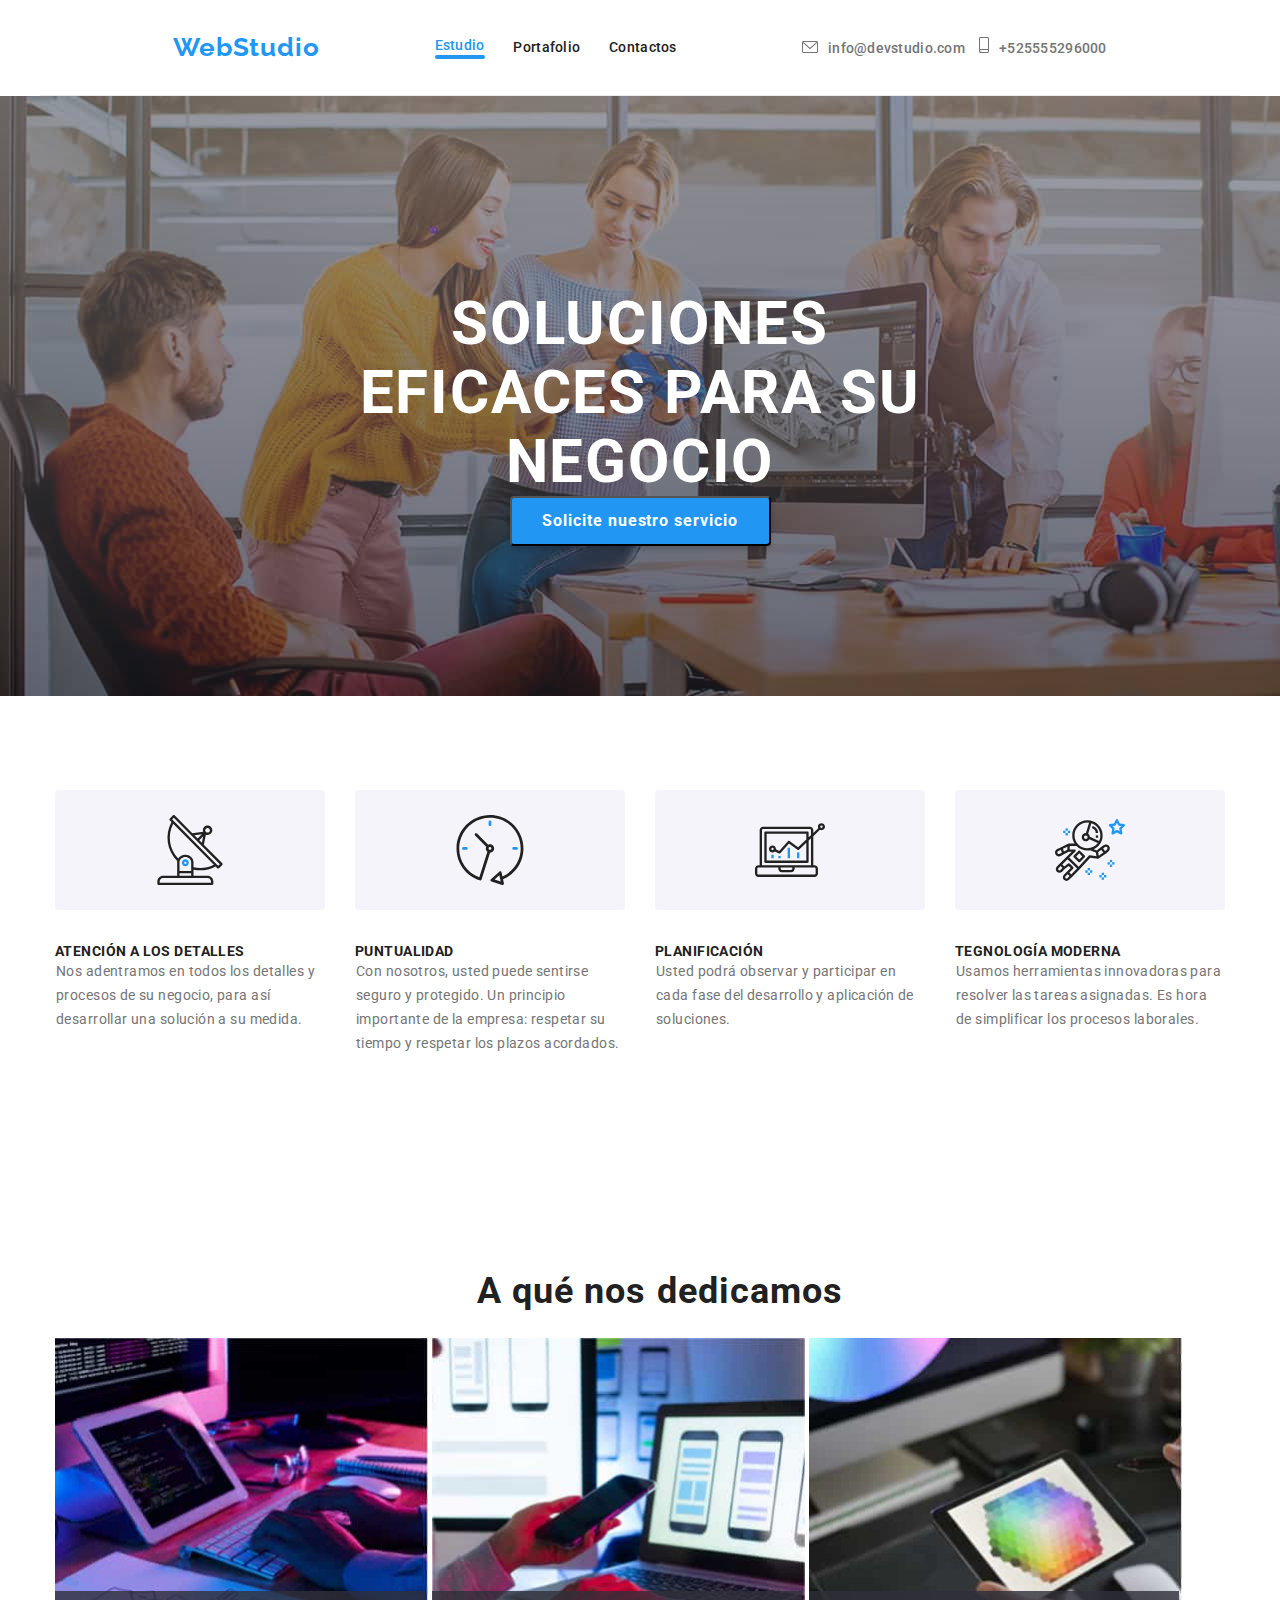
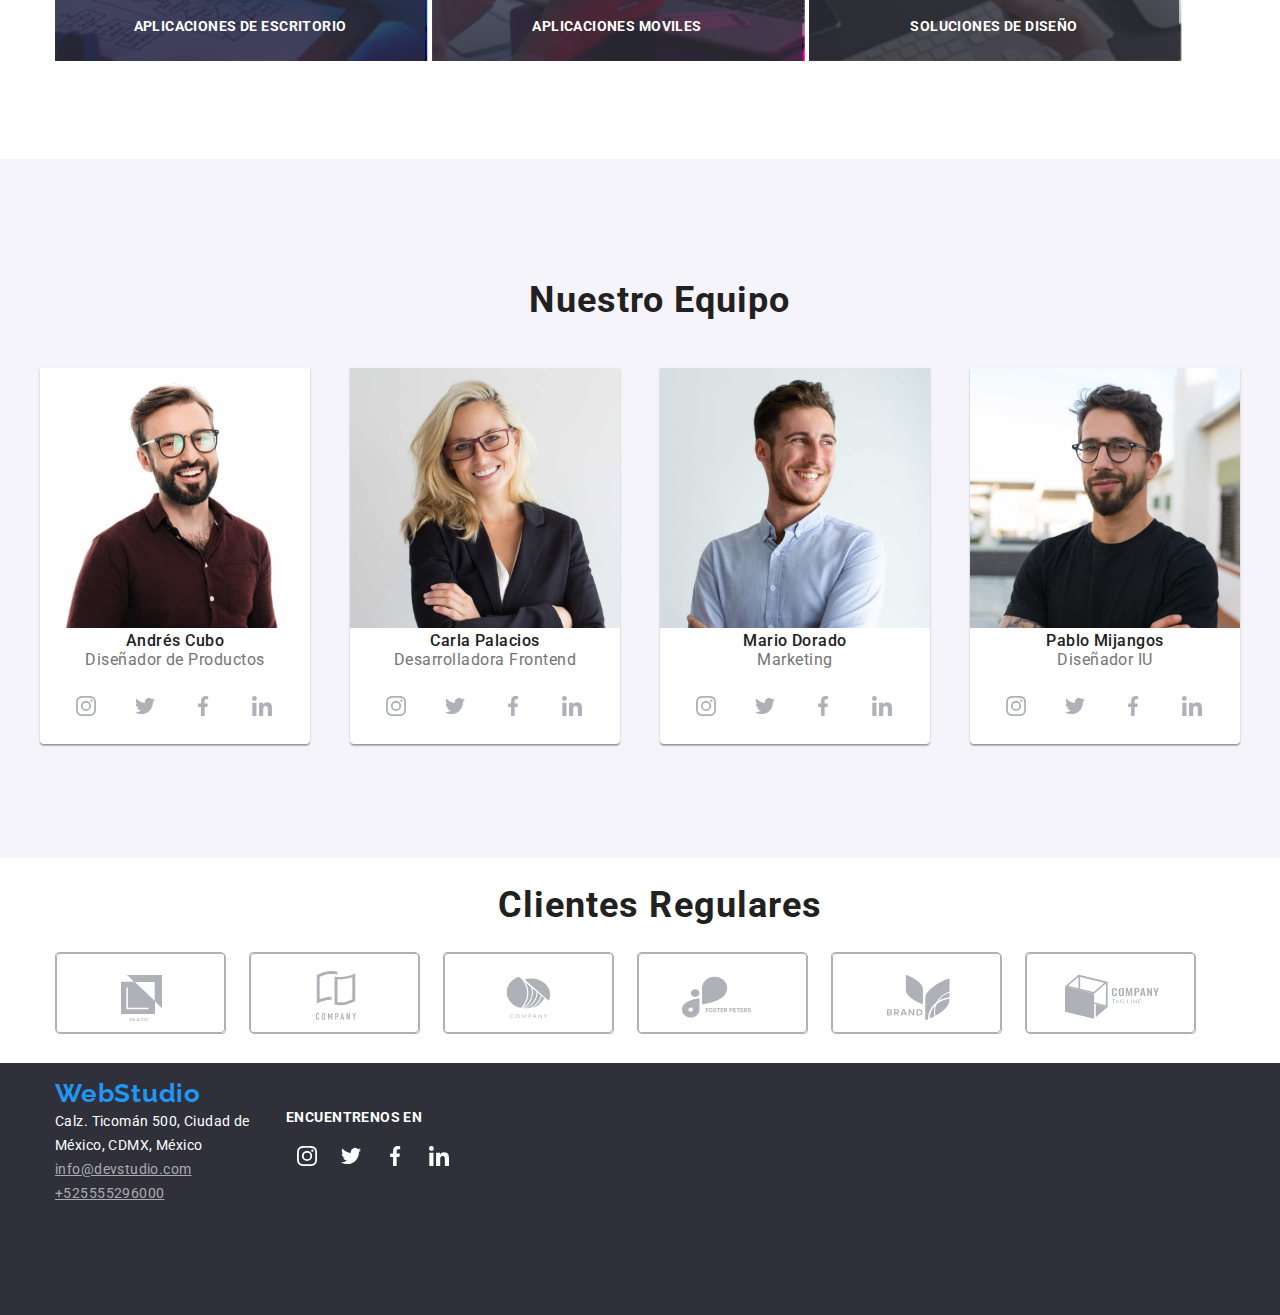
==== index.html @ a1d6a70d "copy task 5" ====
<!DOCTYPE html>
<html lang="en">
  <head>
    <meta charset="UTF-8">
    <meta http-equiv="X-UA-Compatible" content="IE=edge">
    <meta name="viewport" content="width=device-width, initial-scale=1.0">
    <title>WebStudio</title>
    <link
      rel="stylesheet"
      href="https://cdnjs.cloudflare.com/ajax/libs/modern-normalize/1.1.0/modern-normalize.css">
    <link rel="stylesheet" href="./css/styles.css">
    <link rel="preconnect" href="https://fonts.googleapis.com">
    <link rel="preconnect" href="https://fonts.gstatic.com" crossorigin>
    <link
      href="https://fonts.googleapis.com/css2?family=Raleway:wght@700&family=Roboto:wght@400;500;700;900&display=swap"
      rel="stylesheet"
      >
  </head>
  <body>
    <header class="container">
          <ul class="links">
            <li><a class="logo" href="">WebStudio</a></li>
            <ul class="links2">
            <li><a class="link active" href="index.html">Estudio</a></li>
            <li><a class="link" href="portfolio.html">Portafolio</a></li>
            <li><a class="link" href="#">Contactos</a></li>
            </ul>
            <li>
              <a class="contact1" href="mailto:info@devstudio.com">
                    <svg class="icon2">
                      <use href="./images/svg/icons.svg#sobre"></use>
                    </svg>info@devstudio.com</a
              >
              <a class="contact2" href="tel:+525555296000">
                    <svg class="icon-tel">
                      <use href="./images/svg/icons.svg#telefono"></use>
                    </svg>+525555296000</a>
            </li>
          </ul>
    </header>
    <main>
      <div class="top">
        <section class="container title1">
          <h1>SOLUCIONES EFICACES PARA SU NEGOCIO</h1>
            <button class="button1" type="button" data-modal-open>
            Solicite nuestro servicio
          </button>
          <div class="backdrop is-hidden" data-modal>
            <div class="modal">
              <button class="modal-close" data-modal-close>
                    <svg class="icon4">
                      <use href="./images/svg/icons.svg#close"></use>
                    </svg>
              </button>
            </div>
          </div>
        </section>
      </div>
      <section>
        <div class="subtitles container">
          <ul>
            <li>
                  <a href="#">
                    <svg class="">
                      <use href="./images/svg/icons.svg#antena"></use>
                    </svg>
                  </a>
            </li>
           <li>
            ATENCIÓN A LOS DETALLES
            <p class="text">
              Nos adentramos en todos los detalles y procesos de su negocio,
              para así desarrollar una solución a su medida.
            </p>
          </li>
          </ul>
          <ul>
            <li>
                  <a href="#">
                    <svg>
                      <use href="./images/svg/icons.svg#reloj"></use>
                    </svg>
                  </a>
            </li>
            <li>
            PUNTUALIDAD
            <p class="text">
              Con nosotros, usted puede sentirse seguro y protegido. Un
              principio importante de la empresa: respetar su tiempo y respetar
              los plazos acordados.
            </p>
          </li>
          </ul>
          <ul>
            <li>
                  <a href="#">
                    <svg class="">
                      <use href="./images/svg/icons.svg#grafica"></use>
                    </svg>
                  </a>
            </li>
          <li>
            PLANIFICACIÓN
            <p class="text">
              Usted podrá observar y participar en cada fase del desarrollo y
              aplicación de soluciones.
            </p>
          </li>
          </ul>
          <ul>
            <li>
                  <a href="#">
                    <svg class="">
                      <use href="./images/svg/icons.svg#astronauta"></use>
                    </svg>
                  </a>
            </li>
          <li>
            TEGNOLOGÍA MODERNA
            <p class="text">
              Usamos herramientas innovadoras para resolver las tareas
              asignadas. Es hora de simplificar los procesos laborales.
            </p>
          </li>
        </ul>
        </div>
      </section>
      <section>
        <div class="container">
          <h2 class="title2">A qué nos dedicamos</h2>
          <div class="images">
          <img
            src="./images/image1.jpg"
            alt="image1"
            width="373"
            class="services1"
          >
          <div class="bgimages-titles"><p class="bgimages-title">Aplicaciones de Escritorio</p></div>
          </div>
          <div class="images">
          <img
            src="./images/image2.jpg"
            alt="image2"
            width="373"
            class="services1"
          >
          <div class="bgimages-titles"><p class="bgimages-title">Aplicaciones Moviles</p></div>
          </div>
          <div class="images">
          <img
            src="./images/image3.jpg"
            alt="image3"
            width="373"
            class="services1"
          >
          <div class="bgimages-titles"><p class="bgimages-title">Soluciones de Diseño</p></div>
          </div>
        </div>
      </section>
      <section class="bgcolor">
        <div class="container">
          <h2 class="title2">Nuestro Equipo</h2>
          <ul class="team-container">
            <li class="team-card">
              <img
                src="./images/team1.jpg"
                alt="Diseñador de prouctos"
                width="270"
                class="services"
              >
              <h3 class="title3">Andrés Cubo</h3>
              <p class="carge">Diseñador de Productos</p>
              <div class="redes-icons">
                <div class="social-container">
                  <a class="social-container" href="#">
                    <svg class="icon">
                      <use href="./images/svg/icons.svg#instagram"></use>
                    </svg>
                  </a>
                </div>
                 <div class="social-container">
                  <a class="social-container" href="#">
                    <svg class="icon">
                      <use href="./images/svg/icons.svg#twitter"></use>
                    </svg>
                  </a>
                </div>
                  <div class="social-container">
                  <a class="social-container" href="#">
                    <svg class="icon">
                      <use href="./images/svg/icons.svg#facebook"></use>
                    </svg>
                  </a>
                </div>
                  <div class="social-container">
                  <a class="social-container" href="#">
                    <svg class="icon">
                      <use href="./images/svg/icons.svg#linkedin"></use>
                    </svg>
                  </a>
                </div>
                </div>
            </li>
            <li class="team-card">
              <img
                src="./images/team2.jpg"
                alt="Desarroladora Frontend"
                width="270"
                class="services"
              >
              <h3 class="title3">Carla Palacios</h3>
              <p class="carge">Desarrolladora Frontend</p>
              <div class="redes-icons">
                <div class="social-container">
                  <a class="social-container" href="#">
                    <svg class="icon">
                      <use href="./images/svg/icons.svg#instagram"></use>
                    </svg>
                  </a>
                </div>
                 <div class="social-container">
                  <a class="social-container" href="#">
                    <svg class="icon">
                      <use href="./images/svg/icons.svg#twitter"></use>
                    </svg>
                  </a>
                </div>
                  <div class="social-container">
                  <a class="social-container" href="#">
                    <svg class="icon">
                      <use href="./images/svg/icons.svg#facebook"></use>
                    </svg>
                  </a>
                </div>
                  <div class="social-container">
                  <a class="social-container" href="#">
                    <svg class="icon">
                      <use href="./images/svg/icons.svg#linkedin"></use>
                    </svg>
                  </a>
                </div>
                </div>
            </li>
            <li class="team-card">
              <img
                src="./images/team3.jpg"
                alt="Marketing"
                width="270"
                class="services"
              >
              <h3 class="title3">Mario Dorado</h3>
              <p class="carge">Marketing</p>
              <div class="redes-icons">
                <div class="social-container">
                  <a class="social-container" href="#">
                    <svg class="icon">
                      <use href="./images/svg/icons.svg#instagram"></use>
                    </svg>
                  </a>
                </div>
                 <div class="social-container">
                  <a class="social-container" href="#">
                    <svg class="icon">
                      <use href="./images/svg/icons.svg#twitter"></use>
                    </svg>
                  </a>
                </div>
                  <div class="social-container">
                  <a class="social-container" href="#">
                    <svg class="icon">
                      <use href="./images/svg/icons.svg#facebook"></use>
                    </svg>
                  </a>
                </div>
                  <div class="social-container">
                  <a class="social-container" href="#">
                    <svg class="icon">
                      <use href="./images/svg/icons.svg#linkedin"></use>
                    </svg>
                  </a>
                </div>
                </div>
            </li>
            <li class="team-card">
              <img
                src="./images/team4.jpg"
                alt="Diseñador IU"
                width="270"
                class="services"
              >
              <h3 class="title3">Pablo Mijangos</h3>
              <p class="carge">Diseñador IU</p>
              <div class="redes-icons">
                <div class="social-container">
                  <a class="social-container" href="#">
                    <svg class="icon">
                      <use href="./images/svg/icons.svg#instagram"></use>
                    </svg>
                  </a>
                </div>
                 <div class="social-container">
                  <a class="social-container" href="#">
                    <svg class="icon">
                      <use href="./images/svg/icons.svg#twitter"></use>
                    </svg>
                  </a>
                </div>
                  <div class="social-container">
                  <a class="social-container" href="#">
                    <svg class="icon">
                      <use href="./images/svg/icons.svg#facebook"></use>
                    </svg>
                  </a>
                </div>
                  <div class="social-container">
                  <a class="social-container" href="#">
                    <svg class="icon">
                      <use href="./images/svg/icons.svg#linkedin"></use>
                    </svg>
                  </a>
                </div>
                </div>
            </li>
          </ul>
        </div>
      </section>
      
      <section class="container">
          <h2 class="title2">Clientes Regulares</h2>

                <div class="team-container2">
                  <a class="team-container2" href="#">
                    <svg class="clients">
                      <use href="./images/svg/icons.svg#client1"></use>
                    </svg>
                  </a>
                </div>

                <div class="team-container2">
                  <a class="team-container2" href="#">
                    <svg class="clients">
                      <use href="./images/svg/icons.svg#client2"></use>
                    </svg>
                  </a>
                </div>

                <div class="team-container2">
                  <a class="team-container2" href="#">
                    <svg class="clients">
                      <use href="./images/svg/icons.svg#client3"></use>
                    </svg>
                  </a>
                </div>
                
                <div class="team-container2">
                  <a class="team-container2" href="#">
                    <svg class="clients">
                      <use href="./images/svg/icons.svg#client4"></use>
                    </svg>
                  </a>
                </div>

                <div class="team-container2">
                  <a class="team-container2" href="#">
                    <svg class="clients">
                      <use href="./images/svg/icons.svg#client5"></use>
                    </svg>
                  </a>
                </div>

                <div class="team-container2">
                  <a class="team-container2" href="#">
                    <svg class="clients">
                      <use href="./images/svg/icons.svg#client6"></use>
                    </svg>
                  </a>
                </div>
      </section>
    </main>

    <footer class="top1">
        <a class="logo container2" href="">WebStudio</a>
        <section class="container2">
        <address>
          <ul>
            <li class="address1">
              Calz. Ticomán 500, Ciudad de México, CDMX, México
            </li>
            <li>
              <a class="contact3" href="mailto:info@devstudio.com"
                >info@devstudio.com</a
              >
            </li>
            <li>
              <a class="contact3" href="tel:+525555296000">+525555296000</a>
            </li>
        </ul>
        </address>
        <div>
              <h2 class="title-redes">Encuentrenos en</h2>

              <div class="container-footer">
                <div class="social-container2">
                  <a class="social-container2" href="#">
                    <svg class="icon3">
                      <use href="./images/svg/icons.svg#instagram"></use>
                    </svg>
                  </a>
                </div>

                 <div class="social-container2">
                  <a class="social-container2" href="#">
                    <svg class="icon3">
                      <use href="./images/svg/icons.svg#twitter"></use>
                    </svg>
                  </a>
                </div>
                
                  <div class="social-container2">
                  <a class="social-container2" href="#">
                    <svg class="icon3">
                      <use href="./images/svg/icons.svg#facebook"></use>
                    </svg>
                  </a>
                </div>

                  <div class="social-container2">
                  <a class="social-container2" href="#">
                    <svg class="icon3">
                      <use href="./images/svg/icons.svg#linkedin"></use>
                    </svg>
                  </a>
                </div>
              </div>
            </div>
              </section>
    </footer>
    <script src="./js/modal.js"></script>
  </body>
</html>
---- css/styles.css ----
:root {
  --brand-color: #212121;
  --brand2-color: #2196f3;
  --brand3-color: #ffffff;
  --brand4-color: #757575;
  --brand5-color: #2f303a;
  --gray-color: #afb1b8;
}
* {
  box-sizing: border-box;
  margin: 0;
  padding: 0;
}
body {
  width: 100%;
  font-family: 'Roboto', sans-serif;
  color: var(--brand-color);
  list-style-type: none;
}
header {
  border-bottom: 1px solid #ececec;
  margin-top: 20px;
}
li {
  list-style-type: none;
}
section {
  padding-top: 94px;
  padding-bottom: 94px;
}
.logo {
  width: 145px;
  font-family: 'Raleway', sans-serif;
  font-style: normal;
  font-weight: 700;
  font-size: 26px;
  line-height: 31px;
  /* identical to box height */
  letter-spacing: 0.03em;
  color: var(--brand2-color);
  text-decoration: none;
}
.links {
  display: flex;
  align-items: center;
  justify-content: space-evenly;
  padding: 32px;
}
.links2 {
  width: 300px;
  display: inline-flex;
  align-items: center;
  justify-content: space-evenly;
  box-sizing: border-box;
}
.link {
  font-style: normal;
  font-weight: 500;
  font-size: 14px;
  line-height: 16px;
  letter-spacing: 0.02em;
  color: var(--brand-color);
  text-decoration: none;
}
.link:hover,
.contact1:hover,
.contact2:hover,
.contact3:hover {
  color: var(--brand2-color);
}
.link:focus,
.contact1:focus,
.contact2:focus,
.contact3:focus {
  color: var(--brand2-color);
}
.contact1:focus .icon2,
.contact2:focus .icon-tel {
  fill: var(--brand2-color);
}
.team-container2:focus {
  background-color: var(--brand3-color);
  border: var(--brand2-color);
}
.team-container2:focus .clients {
  fill: var(--brand2-color);
}
.buttons:hover,
.button1:hover {
  background-color: var(--brand2-color);
  color: var(--brand3-color);
  box-shadow: 0px 3px 1px rgba(0, 0, 0, 0.1), 0px 1px 2px rgba(0, 0, 0, 0.08),
    0px 2px 2px rgba(0, 0, 0, 0.12);
  border-radius: 4px;
}
.link.active,
.button1:active,
.contact:active {
  color: var(--brand2-color);
}
.link.active::after {
  position: relative;
  display: block;
  content: '';
  width: 100%;
  height: 4px;
  border-radius: 2px;
  background: var(--brand2-color);
  box-sizing: initial;
}
.buttons:focus {
  background-color: var(--brand2-color);
  color: var(--brand3-color);
  box-shadow: 0px 3px 1px rgba(0, 0, 0, 0.1), 0px 1px 2px rgba(0, 0, 0, 0.08),
    0px 2px 2px rgba(0, 0, 0, 0.12);
  border-radius: 4px;
}
.contact1 {
  font-family: 'Roboto';
  font-style: normal;
  font-weight: 500;
  font-size: 14px;
  line-height: 16px;
  letter-spacing: 0.02em;
  margin-left: 10px;
  color: var(--brand4-color);
  list-style: none;
  text-decoration: none;
  padding-right: 10px;
}
.contact2 {
  font-family: 'Roboto';
  font-style: normal;
  font-weight: 500;
  font-size: 14px;
  line-height: 16px;
  letter-spacing: 0.02em;
  color: var(--brand4-color);
  list-style: none;
  text-decoration: none;
}
.contact3 {
  width: 231px;
  font-family: 'Roboto';
  font-style: normal;
  font-weight: 400;
  font-size: 14px;
  line-height: 24px;
  letter-spacing: 0.03em;
  color: rgba(255, 255, 255, 0.6);
}
.title1 {
  max-width: 696px;
  max-height: 120px;
  font-family: 'Roboto';
  font-style: normal;
  font-weight: 900;
  font-size: 30px;
  line-height: aut;
  /* or 136% */
  letter-spacing: 0.06em;
  text-transform: uppercase;
  color: var(--brand3-color);
}
.services {
  justify-content: center;
}
.button1 {
  width: 261px;
  height: 50px;
  font-style: normal;
  font-weight: 700;
  font-size: 16px;
  line-height: 1.87;
  align-items: center;
  text-align: center;
  letter-spacing: 0.06em;
  background: var(--brand2-color);
  box-shadow: 0px 4px 4px rgba(0, 0, 0, 0.15);
  border-radius: 4px;
  cursor: pointer;
  letter-spacing: 0.06em;
  color: var(--brand3-color);
}
.bgbutton1 {
  width: auto;
  height: 50px;
  left: 700px;
  top: 448px;
  background: #2196f3;
  box-shadow: 0px 4px 4px rgba(0, 0, 0, 0.15);
  border-radius: 4px;
}
.backdrop.is-hidden {
  visibility: hidden;
  opacity: 0;
  pointer-events: none;
}
.modal {
  position: absolute;
  width: 528px;
  height: 581px;
  top: 20%;
  background-color: var(--brand3-color);
  opacity: 1px;
  box-shadow: 0px 1px 3px rgba(0, 0, 0, 0.12), 0px 1px 1px rgba(0, 0, 0, 0.14),
    0px 2px 1px rgba(0, 0, 0, 0.2);
  border-radius: 4px;
}
.backdrop {
  position: absolute;
  justify-content: center;
  align-items: center;
  left: 0px;
  top: 0px;
  width: 1600px;
  height: 1024px;
  background: rgba(0, 0, 0, 0.2);
  display: flex;
}
.modal-close {
  box-sizing: border-box;
  position: absolute;
  width: 30px;
  height: 30px;
  left: 496px;
  background-color: var(--brand3-color);
  border: 0 solid rgba(0, 0, 0, 0.1);
  fill: var(--brand3-color);
}
.buttons {
  font-style: normal;
  font-weight: 500;
  font-size: 16px;
  line-height: 1.62;
  /* identical to box height, or 162% */
  text-align: center;
  letter-spacing: 0.03em;
  color: var(--brand-color);
  cursor: pointer;
  margin: 8px;
  padding: 6px 6px;
}
.text {
  font-style: normal;
  font-weight: 400;
  font-size: 14px;
  line-height: 1.71;
  /* or 171% */
  letter-spacing: 0.03em;
  color: var(--brand4-color);
  margin-left: 1px;
  width: 270px;
}

.title2 {
  font-style: normal;
  font-weight: 700;
  font-size: 36px;
  line-height: 2.62;
  text-align: center;
  letter-spacing: 0.03em;
  color: var(--brand-color);
  margin-left: 40px;
}

.title3 {
  font-style: normal;
  font-weight: 500;
  font-size: 16px;
  line-height: 1.18;
  /* identical to box height */
  text-align: center;
  letter-spacing: 0.03em;
  color: var(--brand-color);
}
.bgcolor {
  background-color: #f5f4fa;
}
.subtitles {
  display: flex;
  font-style: normal;
  font-weight: 700;
  font-size: 14px;
  line-height: 1.14;
  letter-spacing: 0.03em;
  color: var(--brand-color);
}

.carge {
  font-style: normal;
  font-weight: 400;
  font-size: 16px;
  line-height: 1.18;
  /* identical to box height */
  text-align: center;
  letter-spacing: 0.03em;
  color: var(--brand4-color);
}

.piepage {
  font-style: normal;
  font-weight: 400;
  font-size: 14px;
  line-height: 1.71;
  /* or 171% */
  letter-spacing: 0.03em;
  color: var(--brand3-color);
}
.container {
  padding: 0 15px;
  width: 1200px;
  margin: 0 auto;
}
.container2 {
  display: flex;
  padding: 0 15px;
  width: 1200px;
  margin: 0 auto;
}
.container-footer {
  display: inline-flex;
}
.images {
  display: inline-flex;
  font-family: 'Roboto';
  font-style: normal;
  font-weight: 700;
  font-size: 14px;
  line-height: 16px;
  text-align: center;
  letter-spacing: 0.03em;
  text-transform: uppercase;
  color: #ffffff;
}
.bgimages-titles {
  position: absolute;
  width: 370px;
  height: 70px;
  top: 1591px;
  background: rgba(47, 48, 58, 0.8);
}
.bgimages-title {
  font-style: normal;
  font-weight: 700;
  font-size: 14px;
  line-height: 70px;
  text-align: center;
  letter-spacing: 0.03em;
  text-transform: uppercase;
  color: var(--brand3-color);
}
.social-container {
  display: inline-flex;
  align-items: center;
  border-radius: 22px;
  background-color: var(--brand3-color);
  width: 44px;
  height: 44px;
  justify-content: center;
}
.redes-icons {
  align-items: center;
  display: flex;
  justify-content: space-between;
  margin: 15px;
  padding-right: 10px;
  padding-left: 10px;
}
.icon {
  width: 22px;
  height: 22px;
  fill: var(--gray-color);
}
.social-container:hover {
  background-color: var(--brand2-color);
}
.social-container:hover .icon {
  fill: var(--brand3-color);
}
.social-container:focus {
  background-color: var(--brand2-color);
}
.social-container:focus .icon {
  fill: var(--brand3-color);
}
.icon2 {
  align-items: center;
  display: inline-flex;
  width: 16px;
  height: 12px;
  fill: #757575;
  margin-right: 10px;
}
.icon-tel {
  align-items: center;
  display: inline-flex;
  width: 10px;
  height: 16px;
  fill: #757575;
  margin-right: 10px;
}
.team-container {
  display: flex;
  justify-content: center;
}
.social-container2 {
  display: inline-flex;
  align-items: center;
  border-radius: 22px;
  background-color: var(--brand5-color);
  width: 44px;
  height: 44px;
  justify-content: center;
}
.title-redes {
  align-items: center;
  font-family: 'Roboto';
  font-style: normal;
  font-weight: 700;
  font-size: 14px;
  line-height: 16px;
  letter-spacing: 0.03em;
  text-transform: uppercase;
  color: var(--brand3-color);
  margin-bottom: 10px;
}
.icon3 {
  width: 22px;
  height: 22px;
  fill: var(--brand3-color);
}
.social-container2:hover {
  background-color: var(--brand2-color);
}

.social-container2:hover .icon3 {
  fill: var(--brand3-color);
}

.social-container2:focus {
  background-color: var(--brand2-color);
}

.social-container2:focus .icon3 {
  fill: var(--brand3-color);
}
.contact1:hover .icon2,
.contact2:hover .icon-tel {
  fill: var(--brand2-color);
}
.team-container2 {
  display: inline-flex;
  width: 170px;
  height: 81px;
  margin-right: 20px;
  margin-bottom: 30px;
  border: 1px solid var(--gray-color);
  border-radius: 4px;
}
.clients {
  width: 170px;
  height: 81px;
  margin-bottom: 30px;
  padding: 14px 32px;
  fill: var(--gray-color);
}
.team-container2:hover {
  border-color: var(--brand2-color);
}
.team-container2 .clients:hover {
  fill: var(--brand2-color);
}
.team-container,
.buttons-container {
  display: flex;
  justify-content: center;
}
.proyects-container {
  box-sizing: border-box;
  display: flex;
  flex-wrap: wrap;
  margin: 10px;
  justify-content: center;
}
.proyects-card {
  width: 370px;
  height: 404px;
  background: var(--brand3-color);
  margin-right: 10px;
  margin-bottom: 10px;
}
.card-body {
  padding: 20px 24px;
  text-align: left;
}
.card-hove {
  position: absolute;
  top: 0;
  height: 294px;
  width: 370px;
  background: rgba(33, 150, 243, 0.9);
  padding: 63px 24px;
  letter-spacing: 0.03em;
  color: var(--brand3-color);
  text-align: left;
  transform: translateY(102%);
  transition: transform 250ms ease;
  transition-timing-function: cubic-bezier(0.4, 0, 0.2, 1);
}
.card-image {
  position: relative;
  overflow: hidden;
}
.proyects-card:hover .card-hove {
  transform: translateY(0%);
}
.proyects-card:hover {
  border: 1px solid #eeeeee;
  box-shadow: 0px 1px 1px rgba(0, 0, 0, 0.12), 0px 4px 4px rgba(0, 0, 0, 0.06),
    1px 4px 6px rgba(0, 0, 0, 0.16);
}
.team-card {
  width: 270px;
  background: var(--brand3-color);
  /* material shadow v1 */
  box-shadow: 0px 1px 3px rgba(0, 0, 0, 0.12), 0px 1px 1px rgba(0, 0, 0, 0.14),
    0px 2px 1px rgba(0, 0, 0, 0.2);
  border-radius: 0px 0px 4px 4px;
  margin: 20px;
}
.top {
  display: flex;
  padding-bottom: 94px;
  width: 100%;
  height: 600px;
  left: -4px;
  top: 80px;
  background: var(--brand5-color);
  align-items: center;
  text-align: center;
  background-image: linear-gradient(
      to top,
      rgba(47, 48, 58, 0.4),
      rgba(196, 196, 196, 0.4)
    ),
    url('../images/bgimage.jpg');
  background-size: cover;
  background-position: 0 0;
  background-repeat: no-repeat;
}
.top2 {
  width: 100%;
  background: var(--brand3-color);
  text-align: center;
}
.top1 {
  padding-top: 15px;
  width: 100%;
  height: 252px;
  background: var(--brand5-color);
}
.address1 {
  width: 231px;

  font-family: 'Roboto';
  font-style: normal;
  font-weight: 400;
  font-size: 14px;
  line-height: 24px;
  /* or 171% */

  letter-spacing: 0.03em;

  color: var(--brand3-color);
}
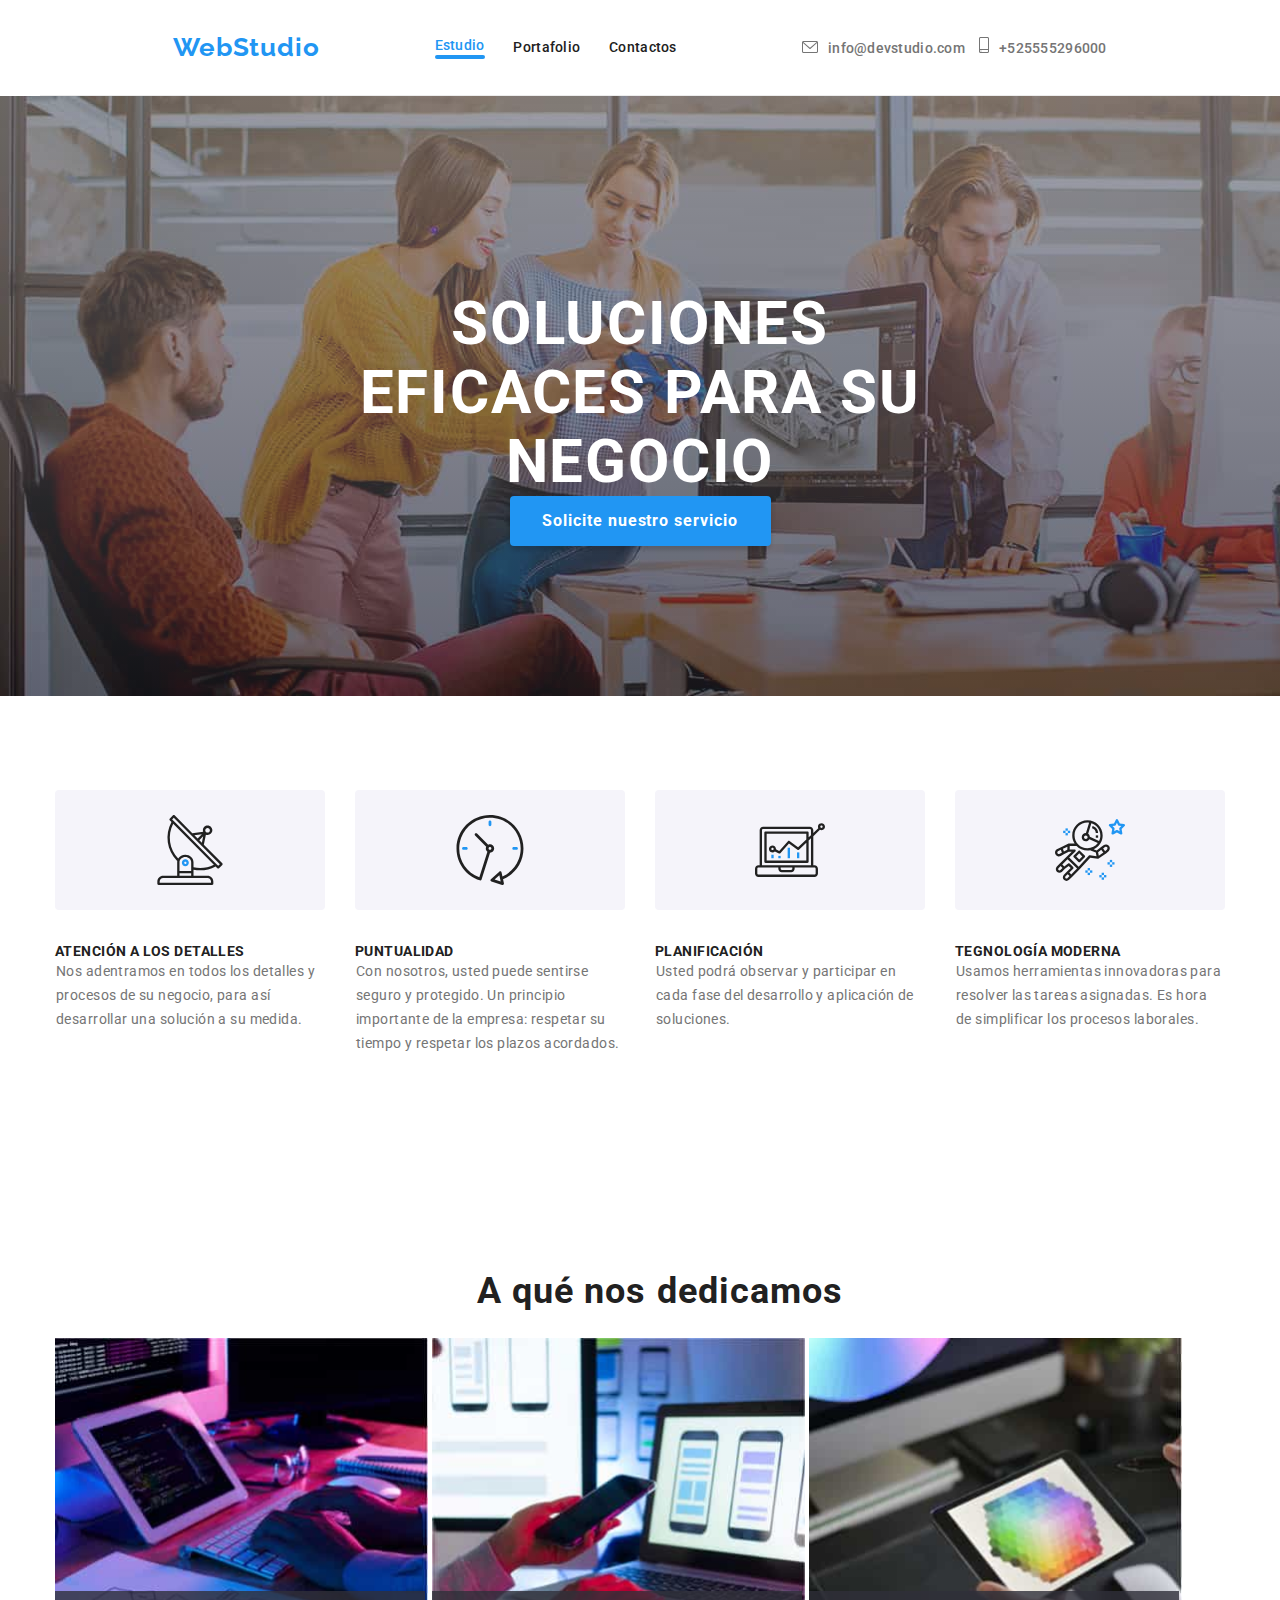
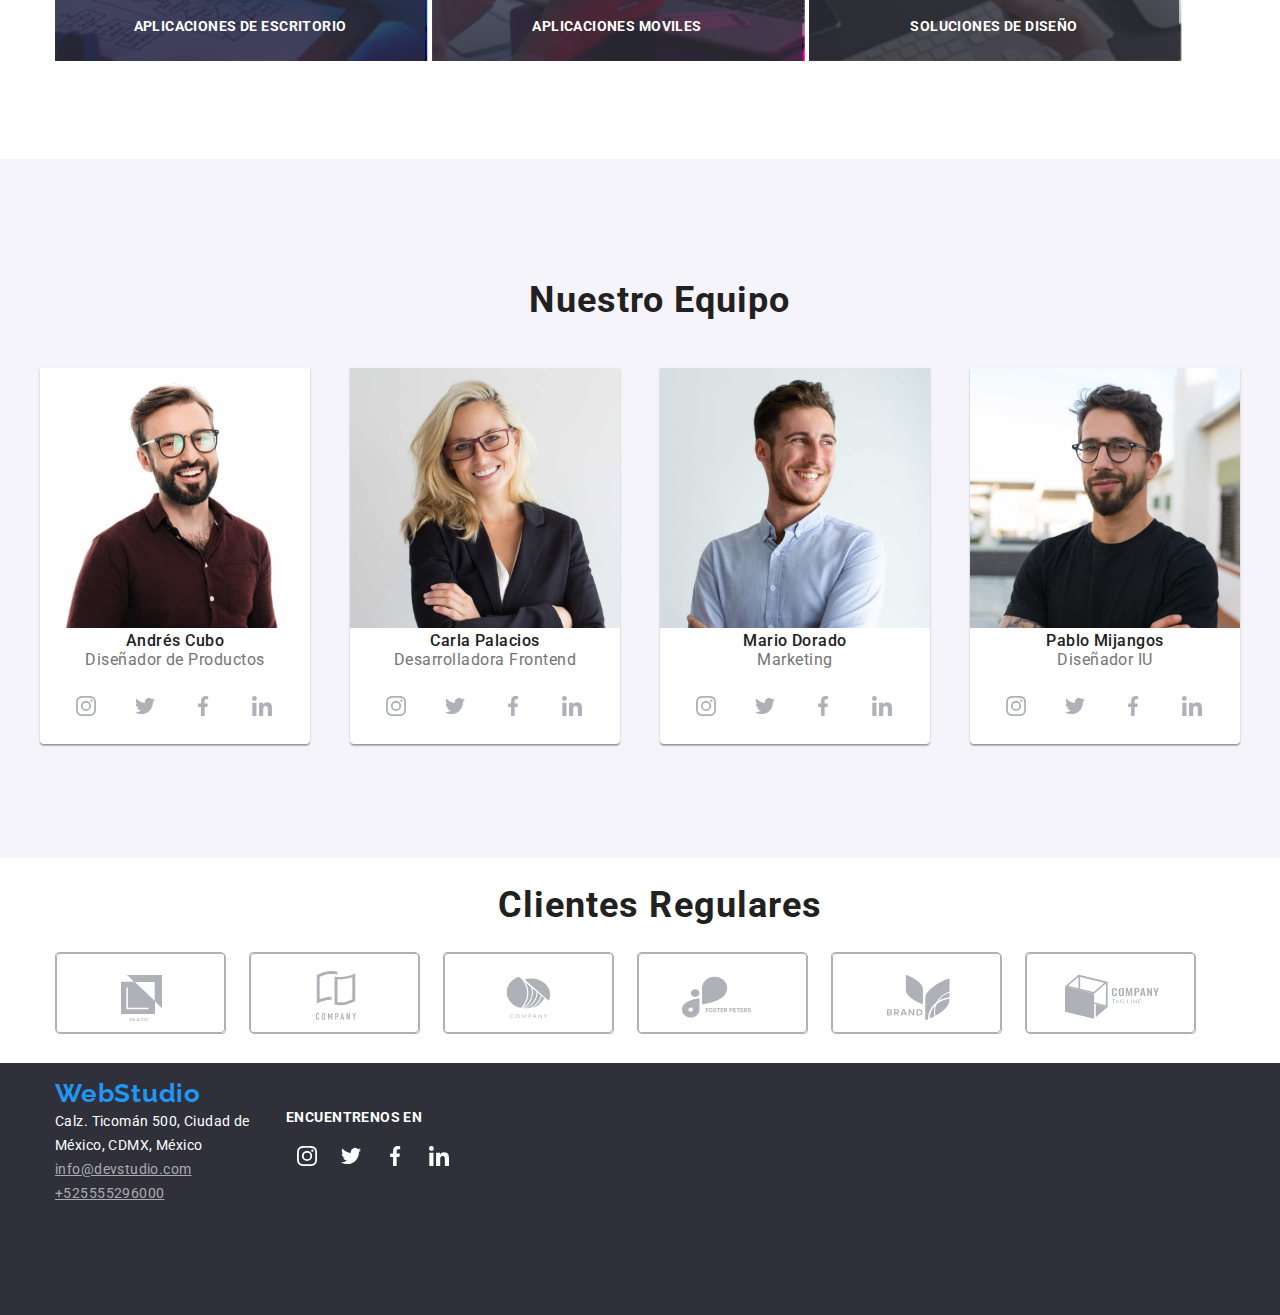
==== commit 6c110f89: "update css and index" ====
--- a/index.html
+++ b/index.html
@@ -48,10 +48,60 @@
           <div class="backdrop is-hidden" data-modal>
             <div class="modal">
               <button class="modal-close" data-modal-close>
-                    <svg class="icon4">
+                    <svg class="modal-form-svg-close">
                       <use href="./images/svg/icons.svg#close"></use>
                     </svg>
               </button>
+              <h3 class="title-modal">Deje sus datos, nos contactaremos con usted</h3>
+
+              <form>
+                <label class="name" for="input-name">
+                  Nombre
+                </label>
+                <div class="modal-form-input-group">
+                <input class="modal-form-input" type="text" name="name" id="input-name" required placeholder="Ingresa tu nombre">
+                <svg class="modal-form-svg">
+                  <use href="./images/svg/icons.svg#persona-negra"></use>
+                </svg>
+                </div>
+                
+                <label class="name" for="input-telefono">
+                  Teléfono
+                </label>
+                <div class="modal-form-input-group">
+                <input class="modal-form-input" type="number" name="telefono" id="input-telefono" required placeholder="Ingresa tu telefono">
+                <svg class="modal-form-svg">
+                  <use href="./images/svg/icons.svg#tel-negro"></use>
+                </svg>
+                </div>
+
+                <label class="name" for="input-email">
+                  Email
+                </label>
+                <div class="modal-form-input-group">
+                <input class="modal-form-input" type="email" name="email" id="input-email" required placeholder="Ingresa tu correo">
+                <svg class="modal-form-svg">
+                  <use href="./images/svg/icons.svg#email"></use>
+                </svg>
+                </div>
+
+                <label class="name" for="input-coment">
+                  Comentarios
+                </label>
+                <div class="modal-form-input-group">
+                <textarea rows="5" name="coment" id="input-coment" placeholder="Ingresa el texto" class="modal-form-textarea">
+                </textarea>
+                </div>
+                
+                <div class="content-checkbox">
+                  <input type="checkbox" name="input-checkbox" value="terminos">
+                <label class="check" for="input-checkbox">
+                    Estoy de acuerdo con el boletín informativo y acepto los Términos y Condiciones.
+                </label>
+                </div>
+                <button class="form-button" type="submit">Enviar</button>
+              </form>
+
             </div>
           </div>
         </section>
--- a/css/styles.css
+++ b/css/styles.css
@@ -156,7 +156,7 @@
   font-style: normal;
   font-weight: 900;
   font-size: 30px;
-  line-height: aut;
+  line-height: auto;
   /* or 136% */
   letter-spacing: 0.06em;
   text-transform: uppercase;
@@ -181,6 +181,7 @@
   cursor: pointer;
   letter-spacing: 0.06em;
   color: var(--brand3-color);
+    border: none;
 }
 .bgbutton1 {
   width: auto;
@@ -200,12 +201,13 @@
   position: absolute;
   width: 528px;
   height: 581px;
-  top: 20%;
+  top: 10%;
   background-color: var(--brand3-color);
   opacity: 1px;
   box-shadow: 0px 1px 3px rgba(0, 0, 0, 0.12), 0px 1px 1px rgba(0, 0, 0, 0.14),
     0px 2px 1px rgba(0, 0, 0, 0.2);
   border-radius: 4px;
+  padding: 40px;
 }
 .backdrop {
   position: absolute;
@@ -224,9 +226,165 @@
   width: 30px;
   height: 30px;
   left: 496px;
+  top: 1px;
   background-color: var(--brand3-color);
-  border: 0 solid rgba(0, 0, 0, 0.1);
-  fill: var(--brand3-color);
+  border: 1px solid rgba(0, 0, 0, 0.1);
+  border-radius: 50%;
+  padding-top: 6px;
+  padding-left: 5px;
+  align-items: center;
+}
+.title-modal {
+  width: 448px;
+  height: 23px;
+  font-family: 'Roboto';
+  font-style: normal;
+  font-weight: 700;
+  font-size: 20px;
+  line-height: 23px;
+  letter-spacing: 0.03em;
+  color: var(--brand-color);
+  text-transform: none;
+}
+.name {
+  display: flex;
+  width: 44px;
+  height: 14px;
+  font-family: 'Roboto';
+  font-style: normal;
+  font-weight: 400;
+  font-size: 12px;
+  line-height: 14px;
+  /* identical to box height */
+  letter-spacing: 0.01em;
+  color: var(--brand4-color);
+  text-transform: none;
+  text-align: left;
+  padding: 12px;
+  margin-bottom: 4px;
+}
+.modal-form-input {
+  display: block;
+  width: 100%;
+  height: 40px;
+  border: 1px solid rgba(33, 33, 33, 0.2);
+  border-radius: 4px;
+  outline: none;
+  padding-left: 40px;
+  font-size: 50%;
+}
+.modal-form-input:focus,
+.modal-form-input:hover,
+textarea:hover,
+textarea:focus {
+  border: 1px solid var(--brand2-color);
+}
+.modal-form-svg {
+  width: 18px;
+  height: 18px;
+  position: absolute;
+  top: 14px;
+  left: 15px;
+}
+.modal-form-svg-close {
+  width: 18px;
+  height: 18px;
+  position: absolute;
+  top: 6px;
+  left: 5px;
+}
+.modal-form-input:hover + .modal-form-svg,
+.modal-form-input:focus + .modal-form-svg {
+  fill: var(--brand2-color);
+}
+.modal-close:hover,
+.modal-close:focus {
+  fill: var(--brand2-color);
+}
+.modal-form-input-group {
+  position: relative;
+}
+textarea {
+  resize: none;
+  font-family: inherit;
+  font-size: 50%;
+  border: 1px solid rgba(33, 33, 33, 0.2);
+  border-radius: 4px;
+  outline: none;
+}
+.modal-form-textarea {
+  width: 100%;
+  box-shadow: 0px 1px 3px rgba(0, 0, 0, 0.12), 0px 1px 1px rgba(0, 0, 0, 0.14),
+    0px 2px 1px rgba(0, 0, 0, 0.2);
+  border-radius: 4px;
+  outline: none;
+  padding: 12px;
+  padding-left: 16px;
+  padding-right: 16px;
+}
+.check {
+  display: flex;
+  width: 400.62px;
+  height: 24px;
+  font-family: 'Roboto';
+  font-style: normal;
+  font-weight: 400;
+  font-size: 14px;
+  line-height: 24px;
+  /* identical to box height, or 171% */
+  letter-spacing: 0.03em;
+  text-transform: none;
+  color: var(--brand4-color);
+  text-align: justify;
+}
+.content-checkbox {
+  display: flex;
+  align-items: center;
+  gap: 4px;
+  padding-bottom: 25px;
+}
+input[type='checkbox']:checked {
+  background: var(--brand2-color);
+  color: white;
+}
+
+input[type='checkbox'] {
+  cursor: pointer;
+  -webkit-appearance: none;
+  -moz-appearance: none;
+  appearance: none;
+  outline: 0;
+  background: lightgray;
+  height: 15px;
+  width: 16px;
+  border: 1px solid white;
+  color: white;
+}
+
+input[type='checkbox']:after {
+  content: ' ';
+  position: relative;
+  left: 30%;
+  width: 50%;
+  height: 100%;
+  border: solid var(--brand3-color);
+  border-width: 0 2px 2px 0;
+  transform: rotate(50deg);
+  display: none;
+}
+
+input[type='checkbox']:checked:after {
+  display: block;
+}
+.form-button {
+  padding: 10px 75px 10px 75px;
+  color: var(--brand3-color);
+  background: #188ce8;
+  box-shadow: 0px 4px 4px rgba(0, 0, 0, 0.15);
+  border-radius: 4px;
+  outline: none;
+  margin-bottom: 50%;
+  border: none;
 }
 .buttons {
   font-style: normal;
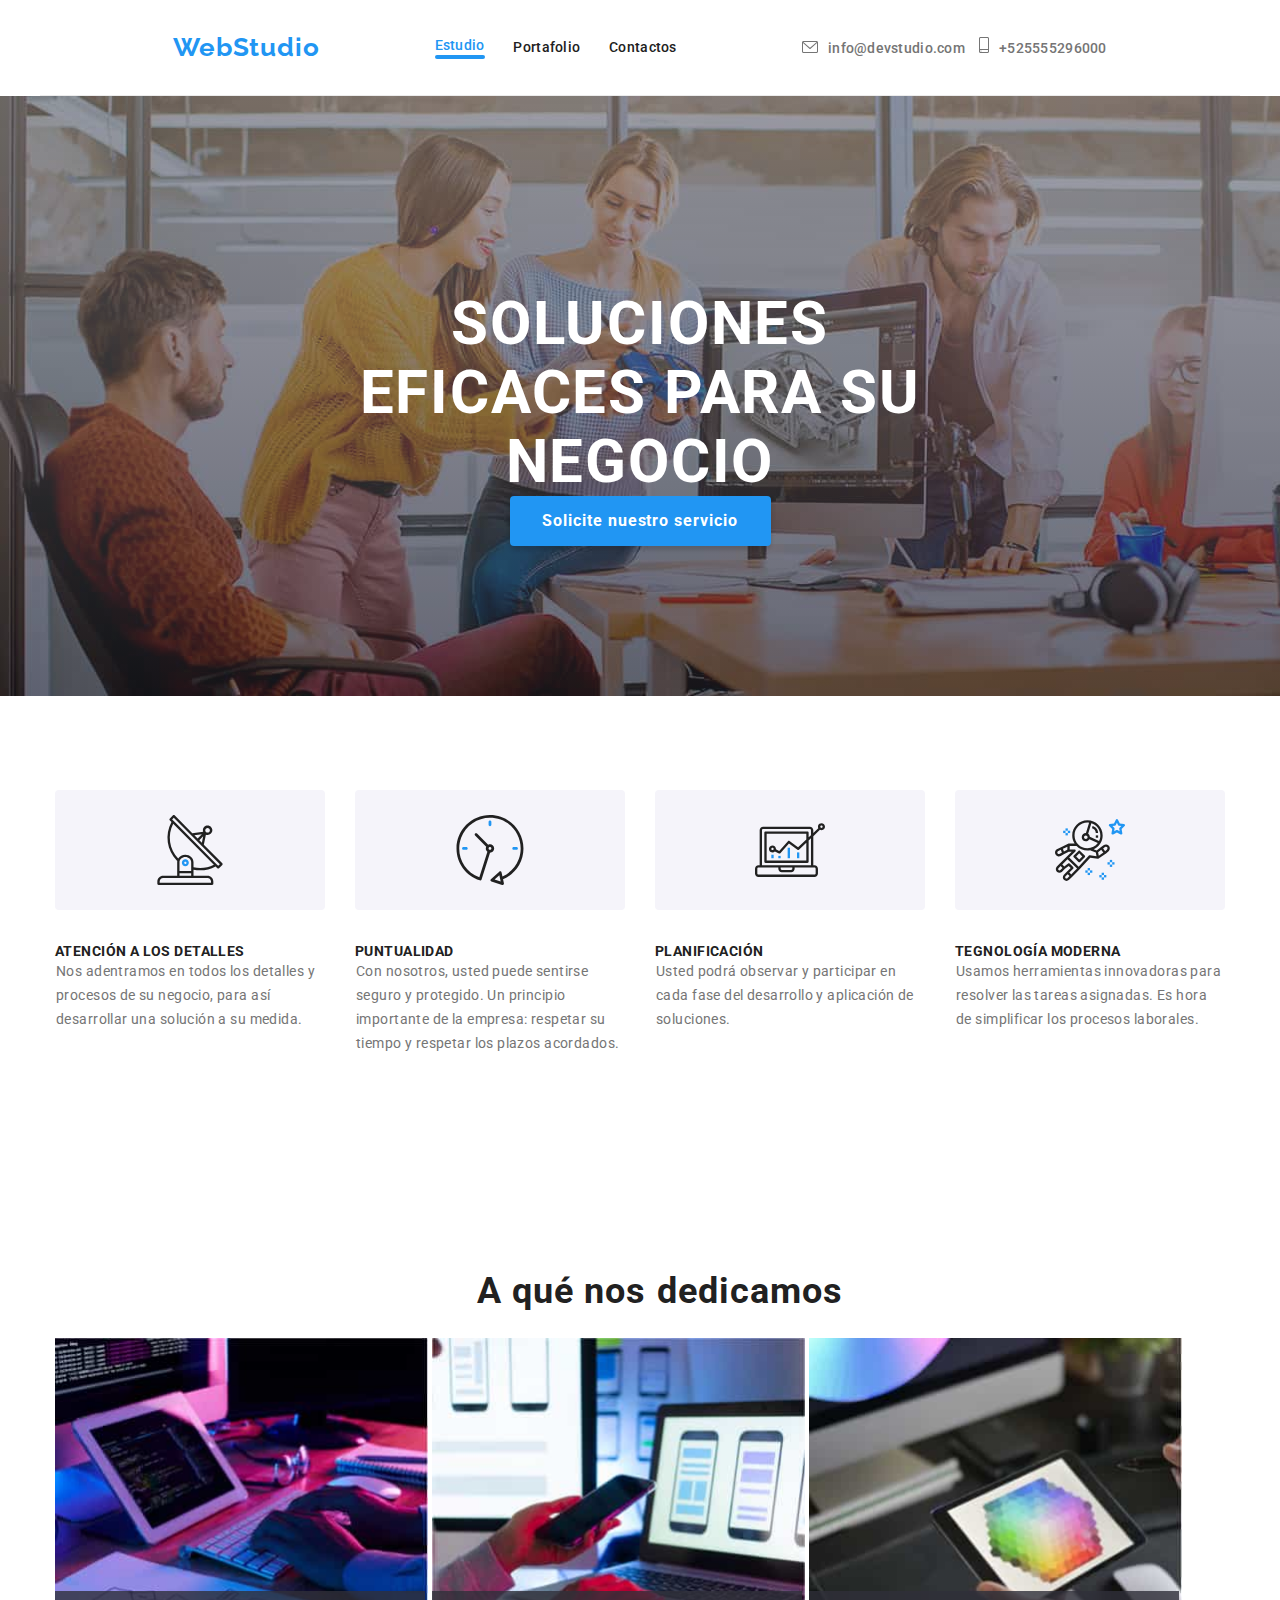
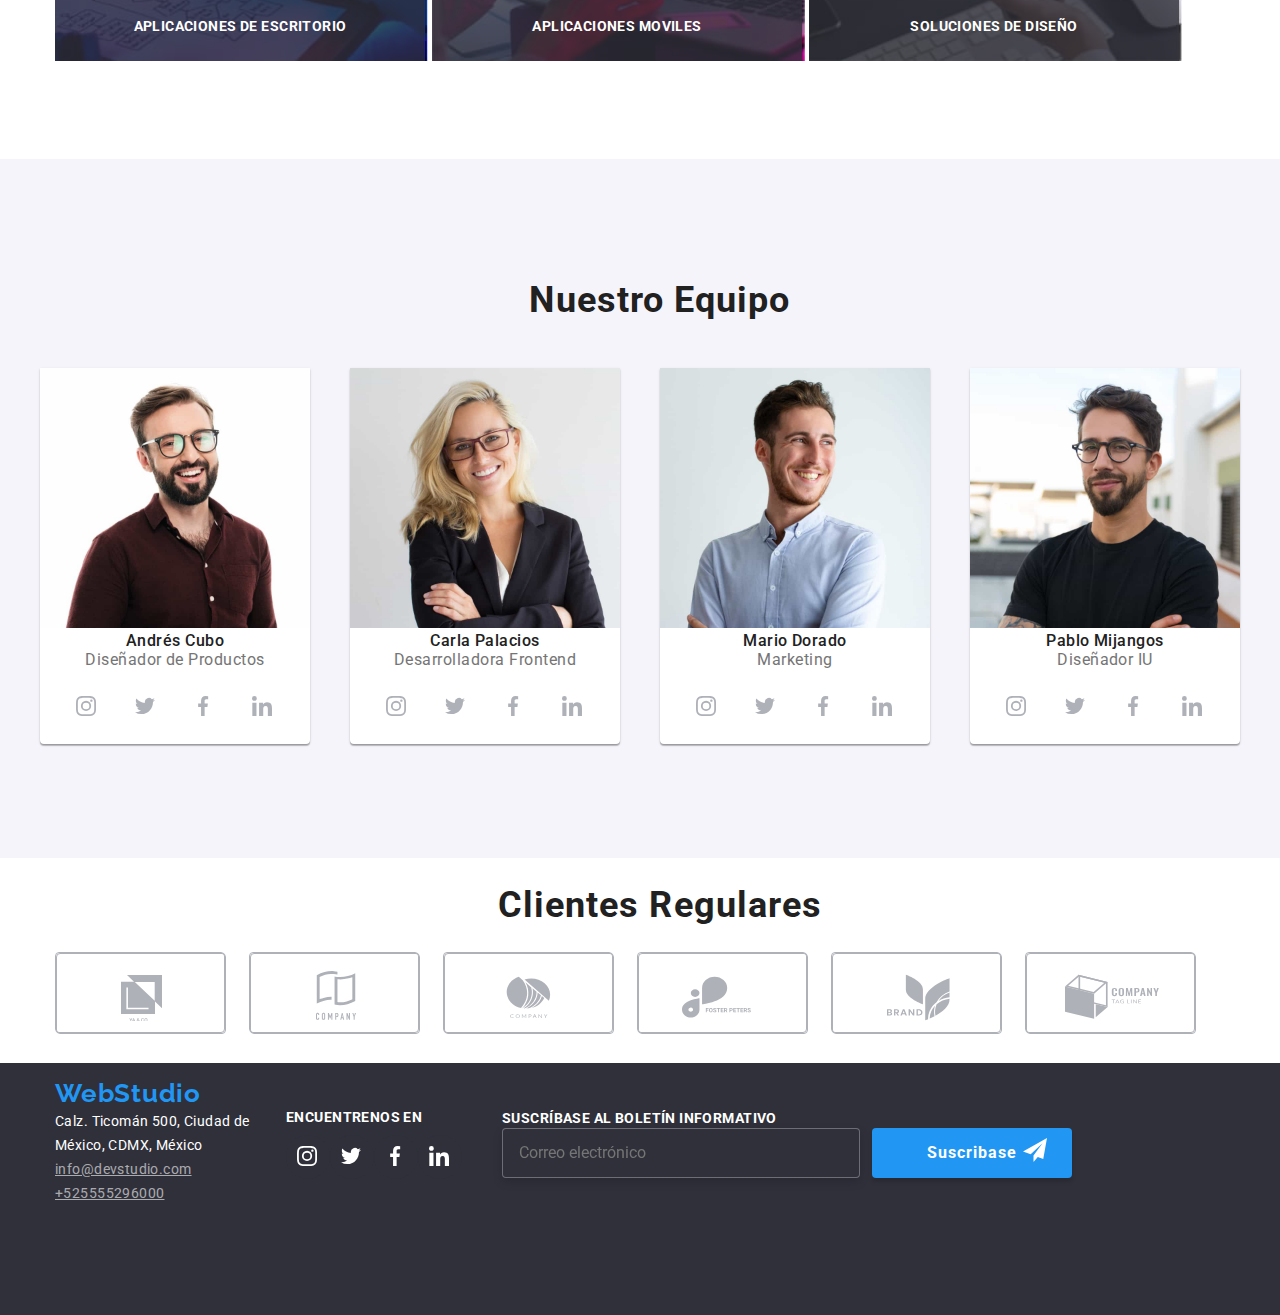
==== commit 268811b3: "update css, index and portfolio" ====
--- a/index.html
+++ b/index.html
@@ -89,7 +89,7 @@
                   Comentarios
                 </label>
                 <div class="modal-form-input-group">
-                <textarea rows="5" name="coment" id="input-coment" placeholder="Ingresa el texto" class="modal-form-textarea">
+                <textarea cols="50" rows="5" name="coment" id="input-coment" placeholder="Ingresa el texto" class="modal-form-textarea">
                 </textarea>
                 </div>
                 
@@ -483,6 +483,22 @@
                 </div>
               </div>
             </div>
+            <form action="">
+            <div>
+                <label class="suscrib" for="input-sucrib">
+                  SUSCRÍBASE al boletín informativo
+                </label>
+                <div class="modal-form-input-">
+                <input class="modal-form-input-suscrib" type="email" name="suscrib" id="input-suscrib" required placeholder="Correo electrónico">
+                <button class="boton-suscrib" type="submit">
+                  Suscribase
+                <svg class="boton-suscrib-svg">
+                  <use href="./images/svg/icons.svg#boton-suscrib"></use>
+                </svg>
+                </button>
+                </div>
+              </div>
+              </form>
               </section>
     </footer>
     <script src="./js/modal.js"></script>
--- a/css/styles.css
+++ b/css/styles.css
@@ -181,7 +181,7 @@
   cursor: pointer;
   letter-spacing: 0.06em;
   color: var(--brand3-color);
-    border: none;
+  border: none;
 }
 .bgbutton1 {
   width: auto;
@@ -276,7 +276,9 @@
 .modal-form-input:focus,
 .modal-form-input:hover,
 textarea:hover,
-textarea:focus {
+textarea:focus,
+.boton-suscrib:hover,
+.boton-suscrib:focus {
   border: 1px solid var(--brand2-color);
 }
 .modal-form-svg {
@@ -298,7 +300,7 @@
   fill: var(--brand2-color);
 }
 .modal-close:hover,
-.modal-close:focus {
+.modal-close:focus{
   fill: var(--brand2-color);
 }
 .modal-form-input-group {
@@ -398,6 +400,7 @@
   cursor: pointer;
   margin: 8px;
   padding: 6px 6px;
+  border: none;
 }
 .text {
   font-style: normal;
@@ -431,6 +434,58 @@
   text-align: center;
   letter-spacing: 0.03em;
   color: var(--brand-color);
+}
+.suscrib {
+  position: relative;
+  width: 275px;
+  height: 16px;
+  left: 0;
+  font-family: 'Roboto';
+  font-style: normal;
+  font-weight: 700;
+  font-size: 14px;
+  line-height: 16px;
+  letter-spacing: 0.03em;
+  text-transform: uppercase;
+  color: var(--brand3-color);
+  margin-left: 40px;
+}
+.modal-form-input-suscrib {
+  position: relative;
+  width: 358px;
+  height: 50px;
+  border: 1px solid rgba(255, 255, 255, 0.3);
+  filter: drop-shadow(0px 4px 4px rgba(0, 0, 0, 0.15));
+  border-radius: 4px;
+  padding: 15px 45px 15px 16px;
+  background-color: var(--brand5-color);
+  margin-left: 40px;
+}
+.boton-suscrib{
+position: absolute;
+  width: 200px;
+  height: 50px;
+  background: var(--brand2-color);
+  box-shadow: 0px 4px 4px rgba(0, 0, 0, 0.15);
+  border-radius: 4px;
+  border: none;
+  margin-left: 12px;
+    font-family: 'Roboto';
+      font-style: normal;
+      font-weight: 700;
+      font-size: 16px;
+      line-height: 30px;
+      letter-spacing: 0.06em;
+      color: var(--brand3-color);
+      padding: 10px;
+}
+.boton-suscrib-svg{
+  position: absolute;
+  width: 24px;
+  height: 24px;
+    left: 75.31%;
+    right: 15.19%;
+    background: var(--brand2-color);
 }
 .bgcolor {
   background-color: #f5f4fa;
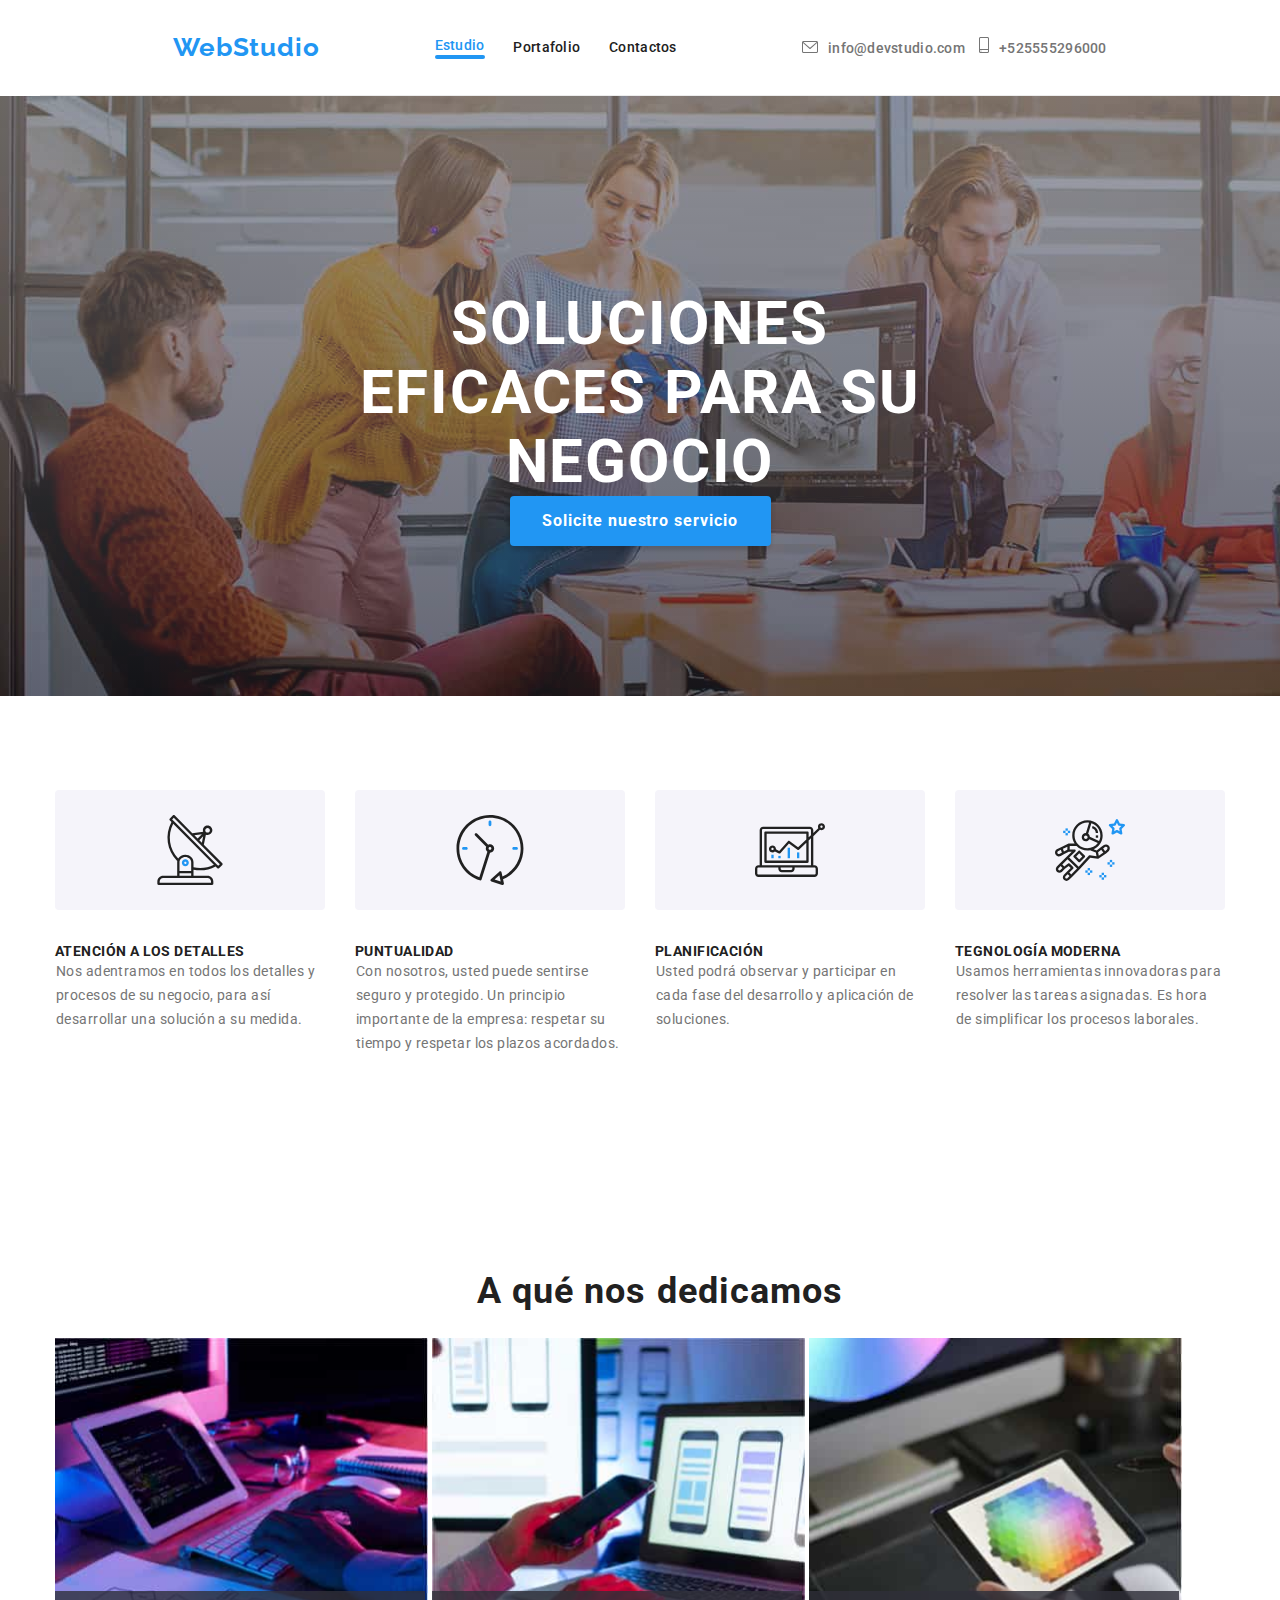
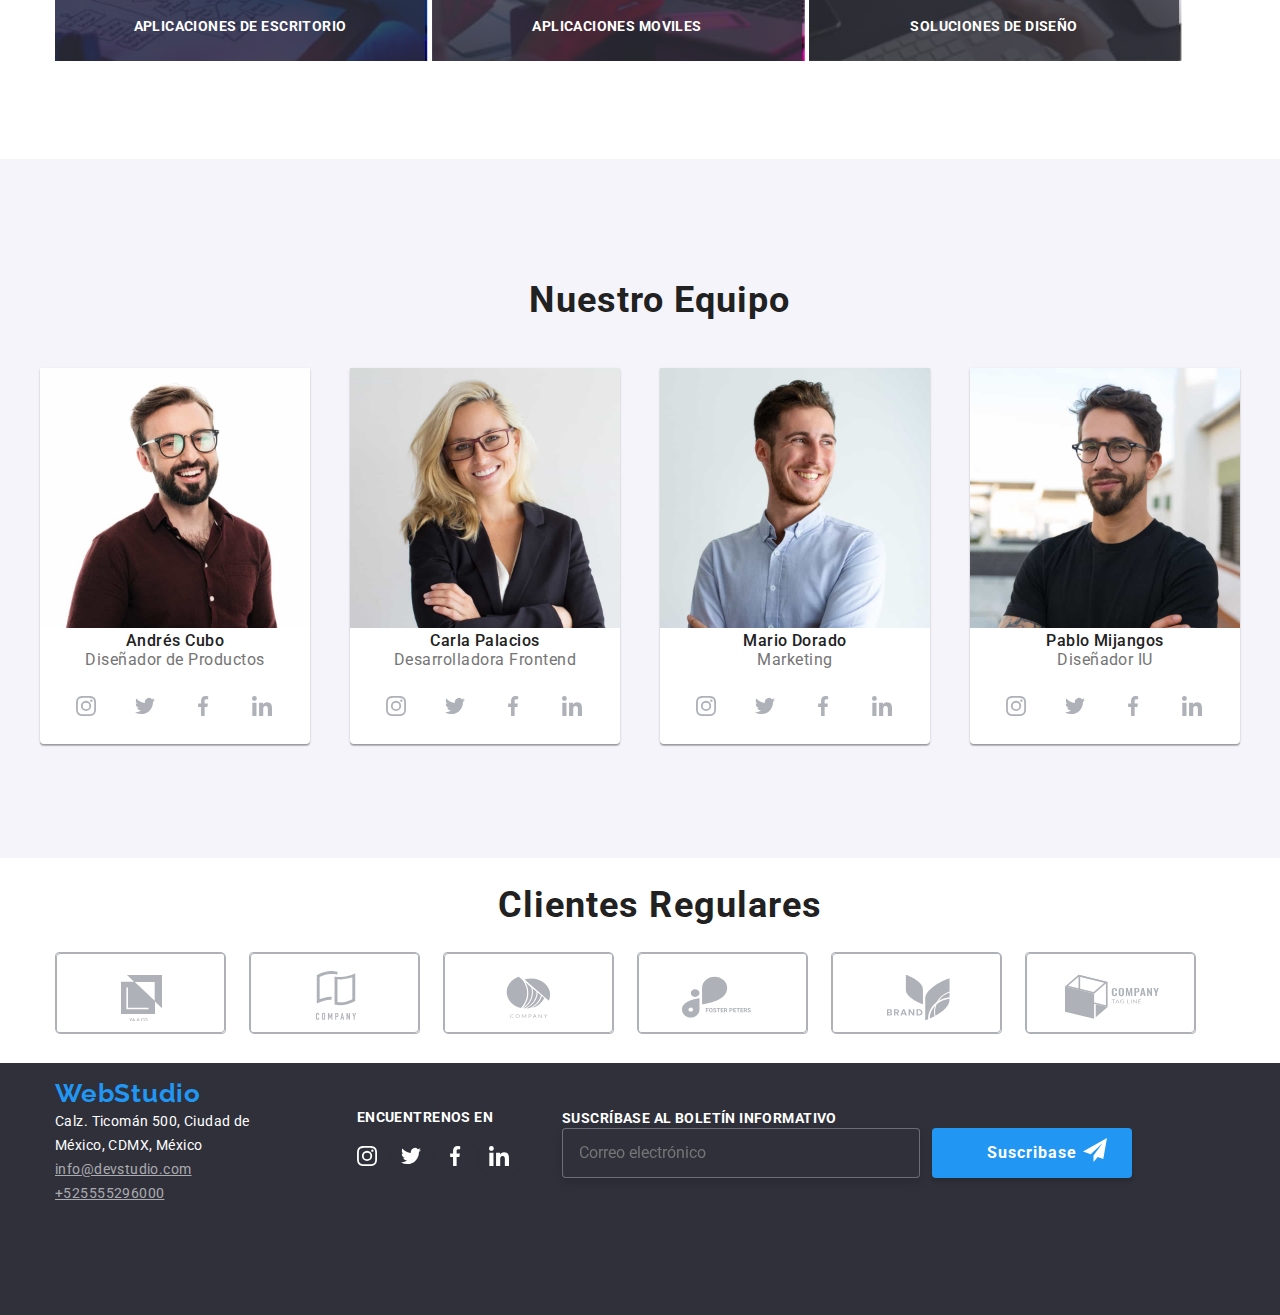
==== commit af5d77b6: "update css" ====
--- a/index.html
+++ b/index.html
@@ -447,8 +447,7 @@
         </ul>
         </address>
         <div>
-              <h2 class="title-redes">Encuentrenos en</h2>
-
+          <h2 class="title-redes">Encuentrenos en</h2>
               <div class="container-footer">
                 <div class="social-container2">
                   <a class="social-container2" href="#">
@@ -483,7 +482,7 @@
                 </div>
               </div>
             </div>
-            <form action="">
+            <form>
             <div>
                 <label class="suscrib" for="input-sucrib">
                   SUSCRÍBASE al boletín informativo
--- a/css/styles.css
+++ b/css/styles.css
@@ -277,8 +277,8 @@
 .modal-form-input:hover,
 textarea:hover,
 textarea:focus,
-.boton-suscrib:hover,
-.boton-suscrib:focus {
+.modal-form-input-suscrib:hover,
+.modal-form-input-suscrib:focus {
   border: 1px solid var(--brand2-color);
 }
 .modal-form-svg {
@@ -451,6 +451,7 @@
   margin-left: 40px;
 }
 .modal-form-input-suscrib {
+  box-sizing: border-box;
   position: relative;
   width: 358px;
   height: 50px;
@@ -532,7 +533,8 @@
   margin: 0 auto;
 }
 .container-footer {
-  display: inline-flex;
+  display: flex;
+  padding-left: 60px;
 }
 .images {
   display: inline-flex;
@@ -618,7 +620,8 @@
   justify-content: center;
 }
 .social-container2 {
-  display: inline-flex;
+  position: relative;
+  display: flex;
   align-items: center;
   border-radius: 22px;
   background-color: var(--brand5-color);
@@ -637,10 +640,18 @@
   text-transform: uppercase;
   color: var(--brand3-color);
   margin-bottom: 10px;
+  margin-left: 30%;
 }
 .icon3 {
+
+  display: inherit;
+    left: 60px;
+      right: -0.16%;
+  justify-content: center;
+  align-items: center;
   width: 22px;
   height: 22px;
+  left: ;
   fill: var(--brand3-color);
 }
 .social-container2:hover {
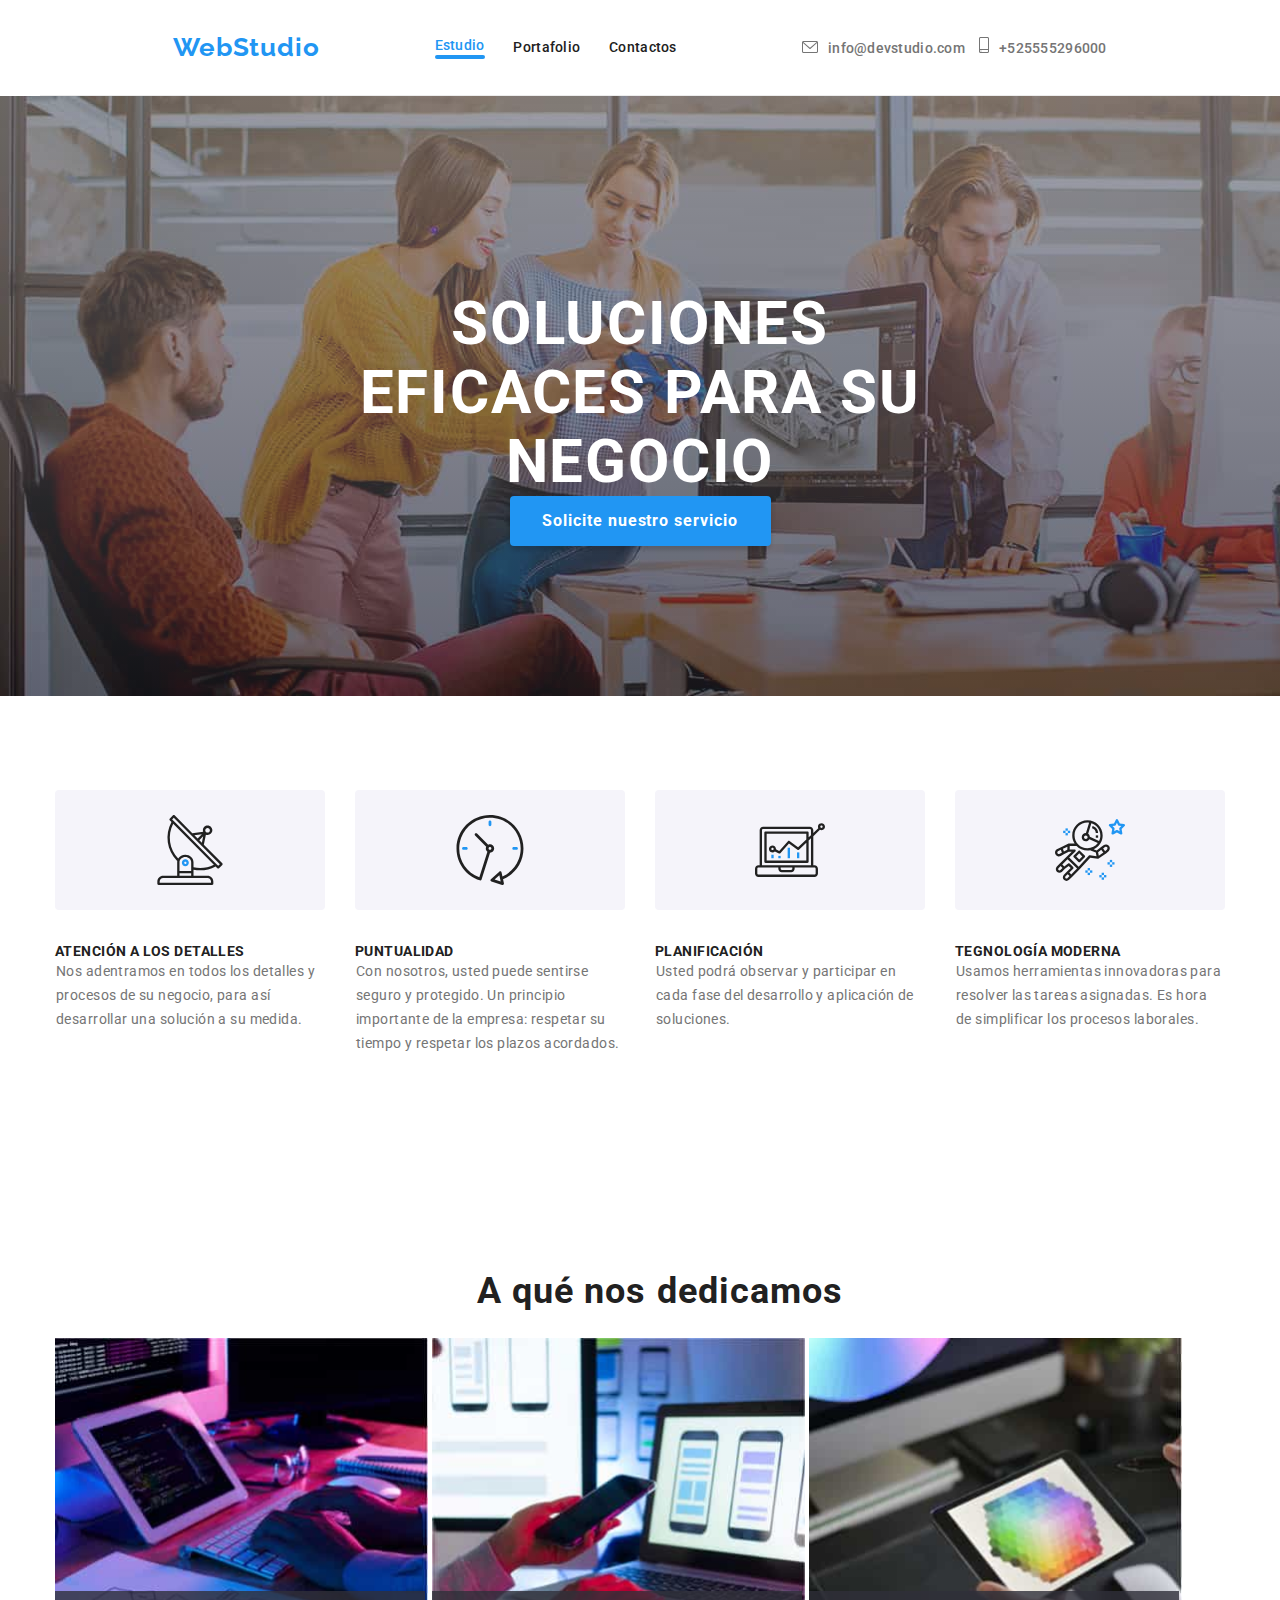
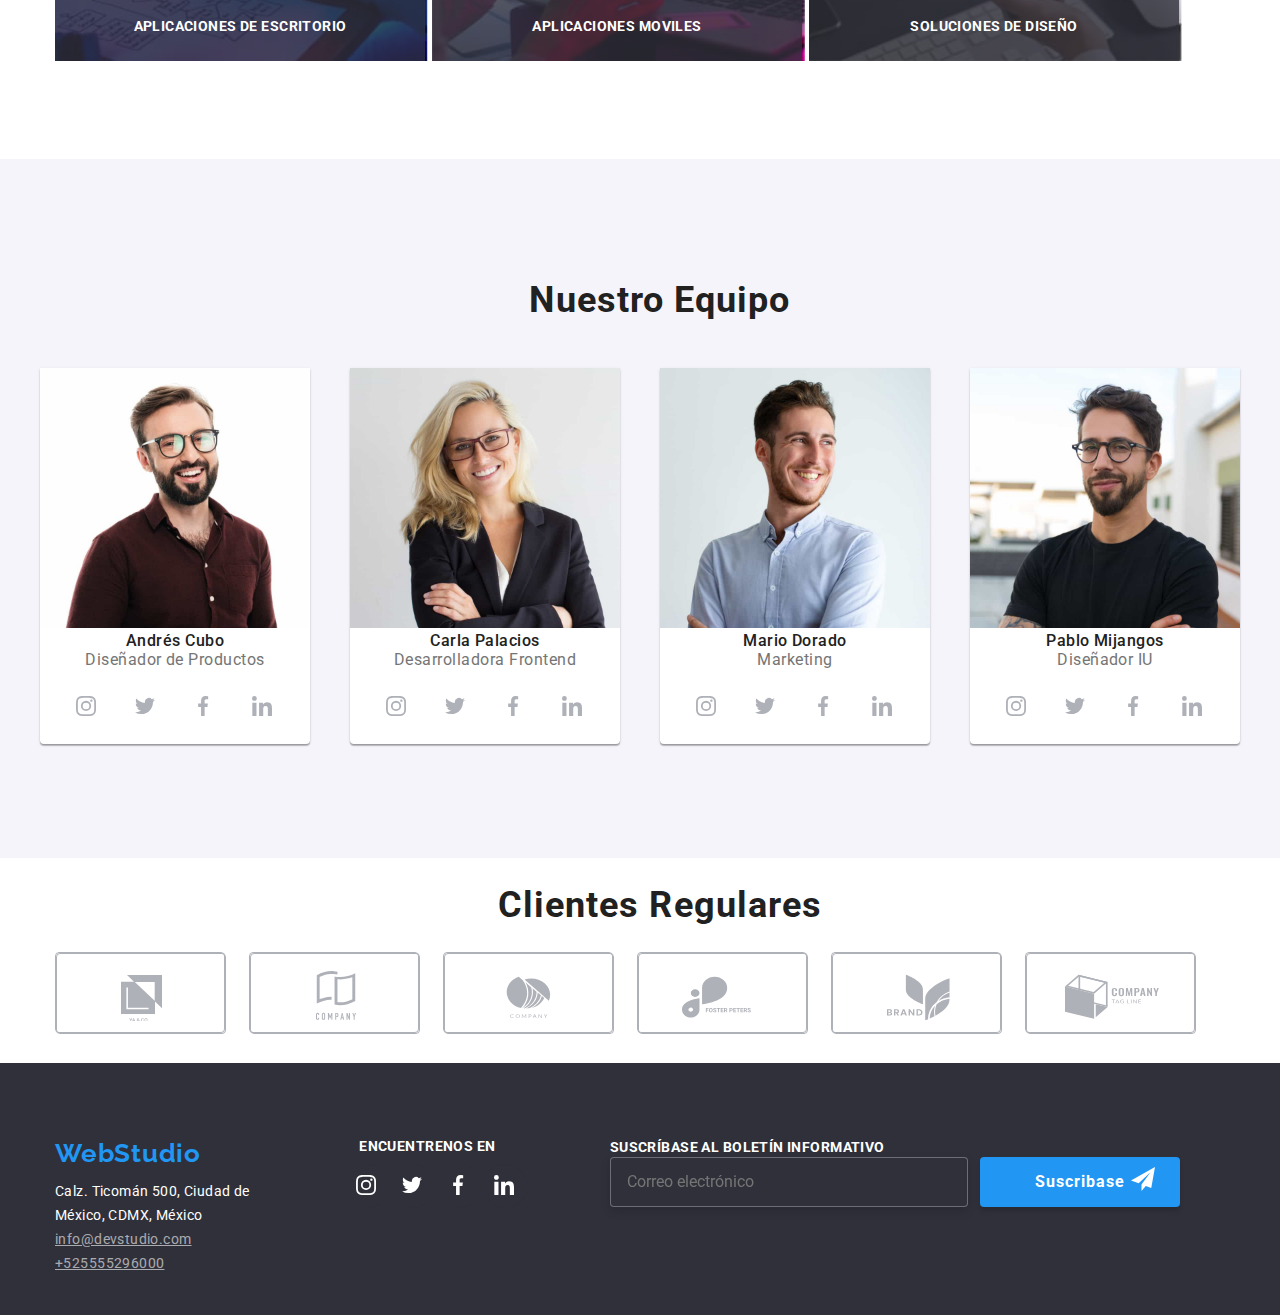
==== commit 26dcc866: "update css" ====
--- a/index.html
+++ b/index.html
@@ -429,10 +429,14 @@
     </main>
 
     <footer class="top1">
-        <a class="logo container2" href="">WebStudio</a>
+
         <section class="container2">
+
         <address>
           <ul>
+            <li>
+            <a class="logo" href="">WebStudio</a> 
+            </li>
             <li class="address1">
               Calz. Ticomán 500, Ciudad de México, CDMX, México
             </li>
--- a/css/styles.css
+++ b/css/styles.css
@@ -300,7 +300,7 @@
   fill: var(--brand2-color);
 }
 .modal-close:hover,
-.modal-close:focus{
+.modal-close:focus {
   fill: var(--brand2-color);
 }
 .modal-form-input-group {
@@ -439,7 +439,7 @@
   position: relative;
   width: 275px;
   height: 16px;
-  left: 0;
+  left: 10%;
   font-family: 'Roboto';
   font-style: normal;
   font-weight: 700;
@@ -449,44 +449,47 @@
   text-transform: uppercase;
   color: var(--brand3-color);
   margin-left: 40px;
+  margin-bottom: 20px;
 }
 .modal-form-input-suscrib {
   box-sizing: border-box;
   position: relative;
   width: 358px;
   height: 50px;
+  left: 10%;
   border: 1px solid rgba(255, 255, 255, 0.3);
   filter: drop-shadow(0px 4px 4px rgba(0, 0, 0, 0.15));
   border-radius: 4px;
   padding: 15px 45px 15px 16px;
   background-color: var(--brand5-color);
   margin-left: 40px;
-}
-.boton-suscrib{
-position: absolute;
+  
+}
+.boton-suscrib {
+  position: absolute;
   width: 200px;
   height: 50px;
   background: var(--brand2-color);
   box-shadow: 0px 4px 4px rgba(0, 0, 0, 0.15);
   border-radius: 4px;
   border: none;
-  margin-left: 12px;
-    font-family: 'Roboto';
-      font-style: normal;
-      font-weight: 700;
-      font-size: 16px;
-      line-height: 30px;
-      letter-spacing: 0.06em;
-      color: var(--brand3-color);
-      padding: 10px;
-}
-.boton-suscrib-svg{
+  margin-left: 52px;
+  font-family: 'Roboto';
+  font-style: normal;
+  font-weight: 700;
+  font-size: 16px;
+  line-height: 30px;
+  letter-spacing: 0.06em;
+  color: var(--brand3-color);
+  padding: 10px;
+}
+.boton-suscrib-svg {
   position: absolute;
   width: 24px;
   height: 24px;
-    left: 75.31%;
-    right: 15.19%;
-    background: var(--brand2-color);
+  left: 75.31%;
+  right: 15.19%;
+  background: var(--brand2-color);
 }
 .bgcolor {
   background-color: #f5f4fa;
@@ -531,6 +534,7 @@
   padding: 0 15px;
   width: 1200px;
   margin: 0 auto;
+  padding-top: 60px;
 }
 .container-footer {
   display: flex;
@@ -628,6 +632,7 @@
   width: 44px;
   height: 44px;
   justify-content: center;
+  margin-right: 2px;
 }
 .title-redes {
   align-items: center;
@@ -643,15 +648,13 @@
   margin-left: 30%;
 }
 .icon3 {
-
   display: inherit;
-    left: 60px;
-      right: -0.16%;
+  left: 60px;
+  right: -0.16%;
   justify-content: center;
   align-items: center;
   width: 22px;
   height: 22px;
-  left: ;
   fill: var(--brand3-color);
 }
 .social-container2:hover {
@@ -793,8 +796,7 @@
   font-size: 14px;
   line-height: 24px;
   /* or 171% */
-
-  letter-spacing: 0.03em;
-
-  color: var(--brand3-color);
-}
+  letter-spacing: 0.03em;
+  color: var(--brand3-color);
+  padding-top: 10px;
+}
